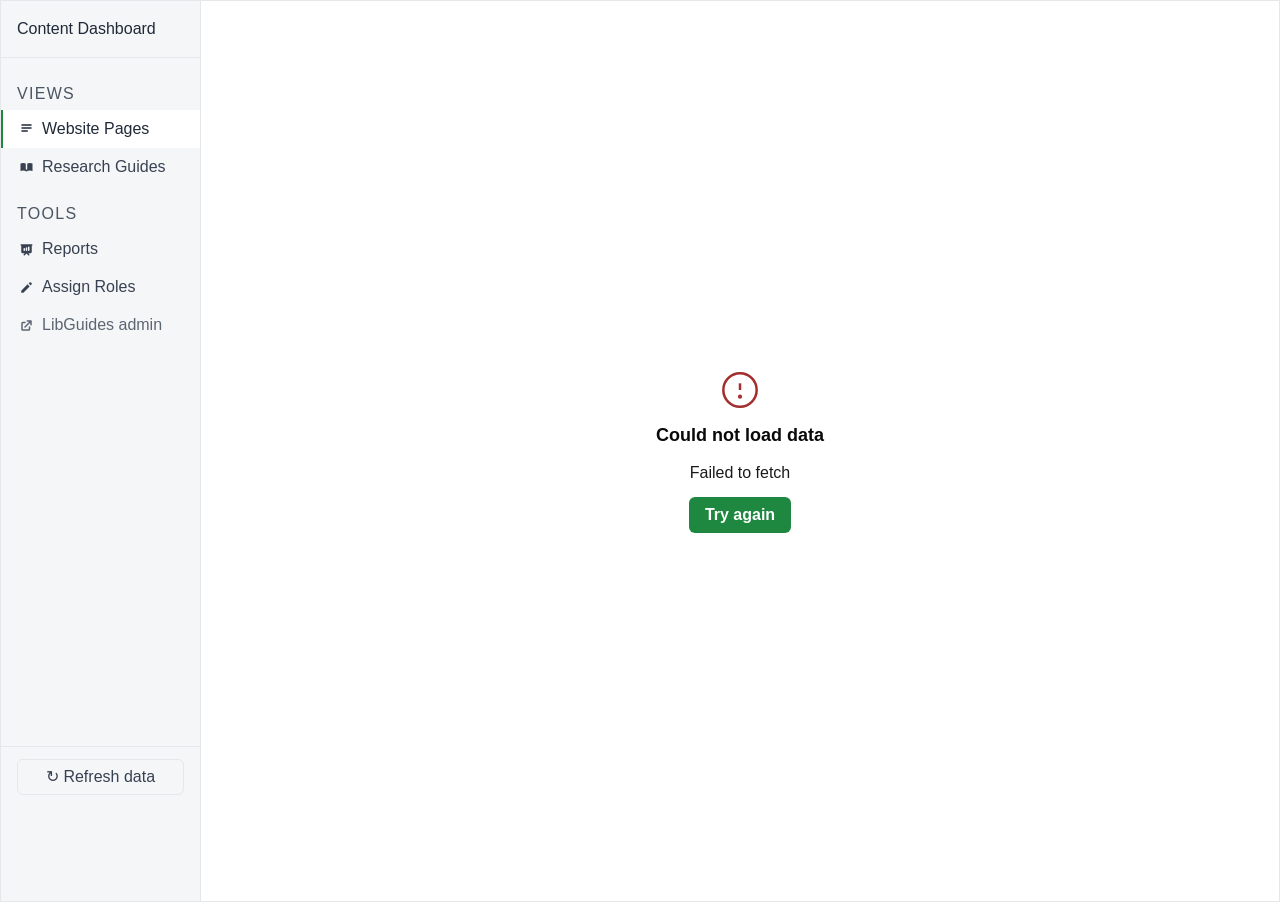
==== htdocs/index.html @ 057fb669 "Initial sketch of migrating to apps server" ====
<!DOCTYPE html>
<html lang="en">
<head>
  <meta charset="UTF-8">
  <meta name="viewport" content="width=device-width, initial-scale=1.0">
  <title>Content Steward Dashboard— Caltech Library</title>
  <link rel="stylesheet" href="styles.css">
</head>
<body>
  <div class="layout">

    <!-- ── Sidebar ──────────────────────────────────────── -->
    <aside class="sidebar">
      <div class="sidebar-logo">
        <p>Content Dashboard</p>
      </div>

      <nav class="sidebar-nav">
        <div class="nav-section">Views</div>
        <a class="nav-item active" data-view="my-website-pages" href="#">
          <svg class="nav-icon" viewBox="0 0 20 20" fill="currentColor" aria-hidden="true">
            <path fill-rule="evenodd" d="M3 4a1 1 0 011-1h12a1 1 0 110 2H4a1 1 0 01-1-1zm0 4a1 1 0 011-1h12a1 1 0 110 2H4a1 1 0 01-1-1zm0 4a1 1 0 011-1h7a1 1 0 110 2H4a1 1 0 01-1-1z" clip-rule="evenodd"/>
          </svg>
          Website Pages
        </a>
        <a class="nav-item" data-view="my-research-guides" href="#">
          <svg class="nav-icon" viewBox="0 0 20 20" fill="currentColor" aria-hidden="true">
            <path d="M9 4.804A7.968 7.968 0 005.5 4c-1.255 0-2.443.29-3.5.804v10A7.969 7.969 0 015.5 14c1.669 0 3.218.51 4.5 1.385A7.962 7.962 0 0114.5 14c1.255 0 2.443.29 3.5.804v-10A7.968 7.968 0 0014.5 4c-1.255 0-2.443.29-3.5.804V12a1 1 0 11-2 0V4.804z"/>
          </svg>
          Research Guides
        </a>

<div class="nav-section">Tools</div>
        <a class="nav-item" data-view="reports" href="#">
          <svg class="nav-icon" viewBox="0 0 20 20" fill="currentColor" aria-hidden="true">
            <path fill-rule="evenodd" d="M3 3a1 1 0 000 2v8a2 2 0 002 2h2.586l-1.293 1.293a1 1 0 101.414 1.414L10 15.414l2.293 2.293a1 1 0 001.414-1.414L12.414 15H15a2 2 0 002-2V5a1 1 0 100-2H3zm11 4a1 1 0 10-2 0v4a1 1 0 102 0V7zm-3 1a1 1 0 10-2 0v3a1 1 0 102 0V8zM8 9a1 1 0 00-2 0v2a1 1 0 102 0V9z" clip-rule="evenodd"/>
          </svg>
          Reports
        </a>
        <a class="nav-item" data-view="manage-stewards" href="#">
          <svg class="nav-icon" viewBox="0 0 20 20" fill="currentColor" aria-hidden="true">
            <path d="M13.586 3.586a2 2 0 112.828 2.828l-.793.793-2.828-2.828.793-.793zM11.379 5.793L3 14.172V17h2.828l8.38-8.379-2.83-2.828z"/>
          </svg>
          Assign Roles
        </a>
        <a class="nav-item nav-item-external" href="https://caltech.libapps.com/libguides/guides.php" target="_blank" rel="noopener">
          <svg class="nav-icon" viewBox="0 0 20 20" fill="currentColor" aria-hidden="true">
            <path d="M11 3a1 1 0 100 2h2.586l-6.293 6.293a1 1 0 101.414 1.414L15 6.414V9a1 1 0 102 0V4a1 1 0 00-1-1h-5z"/>
            <path d="M5 5a2 2 0 00-2 2v8a2 2 0 002 2h8a2 2 0 002-2v-3a1 1 0 10-2 0v3H5V7h3a1 1 0 000-2H5z"/>
          </svg>
          LibGuides admin
        </a>
      </nav>

      <div class="sidebar-footer">
        <button class="btn-ghost" id="refresh-btn">↻ Refresh data</button>
        <div class="last-fetched" id="last-fetched"></div>
      </div>
    </aside>

    <!-- ── Main ─────────────────────────────────────────── -->
    <main class="main">

      <!-- Loading overlay -->
      <div id="loading" class="overlay hidden" role="status" aria-live="polite">
        <div class="overlay-body">
          <div class="spinner"></div>
          <p>Loading guides…</p>
        </div>
      </div>

      <!-- Error overlay -->
      <div id="error" class="overlay hidden" role="alert">
        <div class="overlay-body error-body">
          <svg width="40" height="40" viewBox="0 0 24 24" fill="none" stroke="currentColor" stroke-width="1.5" aria-hidden="true">
            <circle cx="12" cy="12" r="10"/>
            <line x1="12" y1="8" x2="12" y2="12"/>
            <circle cx="12" cy="16" r=".5" fill="currentColor"/>
          </svg>
          <h3>Could not load data</h3>
          <p id="error-msg"></p>
          <button class="btn-primary" id="retry-btn">Try again</button>
        </div>
      </div>

      <!-- Views (only one visible at a time) -->
      <div id="view-my-website-pages"   class="view"></div>
      <div id="view-my-research-guides" class="view hidden"></div>
      <div id="view-reports"            class="view hidden"></div>
      <div id="view-manage-stewards"    class="view hidden"></div>

    </main>
  </div>

  <script src="config.js"></script>
  <script src="app.js"></script>
</body>
</html>
---- htdocs/styles.css ----
/* ── Custom properties ───────────────────────────────────────────── */
:root {
  --teal:          #1e8841;
  /* Exact badge palette from mockup */
  --warn-bg:       #FAEEDA;
  --warn-text:     #854F0B;
  --ok-bg:         #EAF3DE;
  --ok-text:       #3B6D11;
  --danger-bg:     #FCEBEB;
  --danger-text:   #A32D2D;
  --info-bg:       #E6F1FB;
  --info-text:     #185FA5;
  /* Date staleness colors — darkened for 4.5:1 contrast on white */
  --date-stale:    #7C4D00;
  --date-vstale:   #9B1C1C;
  /* Link */
  --link:          #1446A0;
  /* Sidebar (light) */
  --sb-bg:         #f5f6f8;
  --sb-border:     #e5e7eb;
  --sb-text:       #1f2937;
  --sb-text-2:     #374151;
  --sb-text-3:     #4b5563;
  --sb-hover:      #ffffff;
  --sb-active:     #ffffff;
  /* Main area */
  --main-bg:       #ffffff;
  --body-bg:       #ffffff;
  --border:        #e5e7eb;
  --text:          #0a0a0a;
  --text-2:        #1a1a1a;
  --text-3:        #2d2d2d;
  --bg-secondary:  #f9fafb;
  --radius-sm:     4px;
  --radius-md:     6px;
  --shadow-sm:     0 1px 2px rgba(0,0,0,.05);
}

/* ── Reset ───────────────────────────────────────────────────────── */
*, *::before, *::after { box-sizing: border-box; margin: 0; padding: 0; }
html { font-size: 16px; }
body {
  font-family: -apple-system, BlinkMacSystemFont, "Segoe UI", Roboto, sans-serif;
  background: var(--body-bg);
  color: var(--text);
  line-height: 1.5;
  -webkit-font-smoothing: antialiased;
}
a { color: inherit; text-decoration: none; }
button { cursor: pointer; font: inherit; }
select, input { font: inherit; }

/* ── Layout ──────────────────────────────────────────────────────── */
.layout {
  display: flex;
  min-height: 100vh;
  border: 0.5px solid var(--border);
}

/* ── Sidebar ─────────────────────────────────────────────────────── */
.sidebar {
  width: 200px;
  min-width: 200px;
  background: var(--sb-bg);
  border-right: 0.5px solid var(--sb-border);
  display: flex;
  flex-direction: column;
  position: sticky;
  top: 0;
  height: 100vh;
  overflow-y: auto;
  padding: 1rem 0 100px;
}

.sidebar-logo {
  padding: 0 1rem 1rem;
  border-bottom: 0.5px solid var(--sb-border);
  margin-bottom: 0.5rem;
}

.sidebar-logo p {
  font-size: 1rem;
  font-weight: 500;
  color: var(--sb-text);
}

.sidebar-logo span {
  font-size: 1rem;
  color: var(--sb-text-2);
}

/* ── Nav ─────────────────────────────────────────────────────────── */
.sidebar-nav { flex: 1; }

.nav-section {
  font-size: 1rem;
  text-transform: uppercase;
  letter-spacing: .08em;
  color: var(--sb-text-3);
  padding: 1rem 1rem 0.25rem;
}

.nav-item {
  display: flex;
  align-items: center;
  gap: 8px;
  padding: 7px 1rem;
  font-size: 1rem;
  color: var(--sb-text-2);
  border-left: 2px solid transparent;
  transition: background .12s, color .12s;
  cursor: pointer;
}

.nav-item:hover {
  background: var(--sb-hover);
  color: var(--sb-text);
}

.nav-item.active {
  background: var(--sb-active);
  color: var(--sb-text);
  font-weight: 500;
  border-left-color: var(--teal);
}

.nav-item-external { opacity: .8; }

.nav-icon {
  width: 15px;
  height: 15px;
  flex-shrink: 0;
}

/* ── Sidebar footer ──────────────────────────────────────────────── */
.sidebar-footer {
  padding: 0.75rem 1rem 0;
  border-top: 0.5px solid var(--sb-border);
}

.btn-ghost {
  background: none;
  border: 0.5px solid var(--sb-border);
  color: var(--sb-text-2);
  border-radius: var(--radius-md);
  padding: 5px 10px;
  font-size: 1rem;
  width: 100%;
  transition: background .12s;
}

.btn-ghost:hover {
  background: var(--sb-hover);
  color: var(--sb-text);
}

.last-fetched {
  font-size: 1rem;
  color: var(--sb-text-3);
  margin-top: 6px;
  text-align: center;
}

/* ── Main ────────────────────────────────────────────────────────── */
.main {
  flex: 1;
  min-width: 0;
  position: relative;
  display: flex;
  flex-direction: column;
  background: var(--main-bg);
}

.view {
  display: flex;
  flex-direction: column;
  flex: 1;
  min-height: 0;
}

.view.hidden { display: none; }

/* ── Topbar ──────────────────────────────────────────────────────── */
.topbar {
  padding: 1rem 1.25rem;
  border-bottom: 0.5px solid var(--border);
  display: flex;
  align-items: center;
  gap: 10px;
  flex-wrap: wrap;
  flex-shrink: 0;
}

.topbar h1 {
  flex: 1;
  margin: 0;
}

/* ── Content area ────────────────────────────────────────────────── */
.content {
  padding: 1rem 1.25rem 100px;
  flex: 1;
  overflow: auto;
}

/* ── Overlays (loading / error) ─────────────────────────────────── */
.overlay {
  position: absolute;
  inset: 0;
  display: flex;
  align-items: center;
  justify-content: center;
  background: var(--main-bg);
  z-index: 10;
}

.overlay.hidden { display: none; }

.overlay-body {
  display: flex;
  flex-direction: column;
  align-items: center;
  gap: 12px;
  text-align: center;
  color: var(--text-2);
}

.error-body svg { color: var(--danger-text); }
.error-body h3 { font-size: 1.125rem; color: var(--text); }
.error-body p  { font-size: 1rem; max-width: 320px; }

/* ── Spinner ─────────────────────────────────────────────────────── */
.spinner {
  width: 32px;
  height: 32px;
  border: 2.5px solid var(--border);
  border-top-color: var(--teal);
  border-radius: 50%;
  animation: spin .7s linear infinite;
}

@keyframes spin { to { transform: rotate(360deg); } }

/* ── Buttons ─────────────────────────────────────────────────────── */
.btn-primary {
  background: var(--teal);
  color: #fff;
  border: none;
  border-radius: var(--radius-md);
  padding: 6px 16px;
  font-size: 1rem;
  font-weight: 700;
  transition: filter .12s;
}

.btn-primary:hover { filter: brightness(.92); }
.btn-primary:disabled { opacity: .6; cursor: default; filter: none; }

.btn-run {
  font-size: 1rem;
  padding: 5px 14px;
  border: 0.5px solid var(--border);
  border-radius: var(--radius-md);
  background: var(--bg-secondary);
  color: var(--text);
  transition: background .12s;
}

.btn-run:hover { background: #f0f2f5; }


.btn-export {
  font-size: 1rem;
  padding: 4px 12px;
  border: 0.5px solid var(--border);
  border-radius: var(--radius-md);
  background: var(--bg-secondary);
  color: var(--text-2);
  transition: background .12s;
}

.btn-export:hover {
  background: #f0f2f5;
  color: var(--text);
}

/* ── Form controls ───────────────────────────────────────────────── */
select,
input[type="date"] {
  font-size: 1rem;
  padding: 5px 10px;
  border: 1px solid #9ca3af;
  border-radius: var(--radius-md);
  background: var(--main-bg);
  color: var(--text);
  cursor: pointer;
  outline: none;
}

select:focus,
input[type="date"]:focus {
  border-color: var(--teal);
  box-shadow: 0 0 0 2px rgba(29,158,117,.10);
}

label.filter-label {
  font-size: 1rem;
  color: var(--text-2);
}

/* ── Metric cards ────────────────────────────────────────────────── */
.metrics {
  display: grid;
  grid-template-columns: repeat(4, 1fr);
  gap: 10px;
  margin-bottom: 1.25rem;
}

.metric {
  background: var(--bg-secondary);
  border-radius: var(--radius-md);
  padding: 0.75rem 1rem;
}

.metric-label {
  font-size: 1rem;
  color: var(--text-2);
  margin-bottom: 4px;
}

.metric-value {
  font-size: 1.5rem;
  font-weight: 500;
  color: var(--text);
}

.metric-value.warn   { color: var(--warn-text); }
.metric-value.danger { color: var(--danger-text); }

/* ── Tables ──────────────────────────────────────────────────────── */
.table-wrap {
  border: 0.5px solid var(--border);
  border-radius: var(--radius-md);
  overflow: hidden;
}

table {
  width: 100%;
  border-collapse: collapse;
  font-size: 1rem;
  table-layout: fixed;
}

th {
  background: var(--bg-secondary);
  padding: 8px 12px;
  text-align: left;
  font-weight: 500;
  font-size: 1rem;
  color: var(--text-2);
  border-bottom: 0.5px solid var(--border);
  white-space: nowrap;
  overflow: hidden;
  text-overflow: ellipsis;
}
.sort-th { cursor: pointer; user-select: none; }
.sort-th:hover { color: var(--accent); }
.sort-th-active { color: var(--text); }
.sort-indicator { font-size: 9px; margin-left: 2px; opacity: 0.25; }
.sort-indicator.sort-active { opacity: 0.8; }

td {
  padding: 8px 12px;
  border-bottom: 0.5px solid var(--border);
  color: var(--text);
  vertical-align: middle;
  overflow: hidden;
  text-overflow: ellipsis;
  white-space: nowrap;
}

tr:last-child td { border-bottom: none; }
tr:hover td { background: var(--bg-secondary); }

/* Page name link */
td a.page-link {
  color: var(--link);
  font-size: 1rem;
}

td a.page-link:hover { text-decoration: underline; }

/* Guide name cell */
td.col-guide {
  color: var(--text-2);
}

/* Muted/italic for unassigned */
.muted-italic {
  color: var(--text-3);
  font-style: italic;
}

/* Assigned / unassigned chips — match steward-input palette */
.chip-assigned, .chip-unassigned {
  display: inline-block;
  border-radius: var(--radius-sm);
  padding: 2px 8px;
  font-size: .9rem;
  white-space: nowrap;
  max-width: 100%;
  overflow: hidden;
  text-overflow: ellipsis;
}
.chip-assigned {
  background: var(--ok-bg);
  color: var(--ok-text);
}
.chip-unassigned {
  background: var(--warn-bg);
  color: var(--warn-text);
  font-style: italic;
}

/* Centered count column */
th.col-count, td.col-count { text-align: center; }

/* Audit clear link in tfoot */
.filter-reset-link {
  font-size: 1rem;
  color: var(--text-3);
  text-decoration: none;
}
.filter-reset-link:hover { color: var(--link); text-decoration: underline; }

.audit-clear-link {
  font-size: 1rem;
  color: var(--text-3);
  text-decoration: none;
}
.audit-clear-link:hover { color: var(--danger-text); text-decoration: underline; }

/* Audit check columns */
th.col-audit-check, td.col-audit-check {
  text-align: center;
  padding: 8px 4px;
}

th.col-audit-check {
  color: var(--text-3);
}

td.col-audit-check input[type="checkbox"] {
  width: 15px;
  height: 15px;
  cursor: pointer;
  accent-color: var(--teal);
}

/* Stale date coloring */
td.date-stale      { color: var(--date-stale); }
td.date-very-stale { color: var(--date-vstale); }

/* ── Status / role badges ─────────────────────────────────────────── */
.badge {
  display: inline-flex;
  align-items: center;
  font-size: 1rem;
  padding: 2px 8px;
  border-radius: 99px;
  font-weight: 500;
  white-space: nowrap;
}

.badge-ok      { background: var(--ok-bg);     color: var(--ok-text);     }
.badge-warn    { background: var(--warn-bg);   color: var(--warn-text);   }
.badge-danger  { background: var(--danger-bg); color: var(--danger-text); }
.badge-info    { background: var(--info-bg);   color: var(--info-text);   }
.badge-muted   { background: #f3f4f6;          color: #374151;            }
.badge-violet  { background: #f5f3ff;          color: #7c3aed;            }

/* ── Empty state ─────────────────────────────────────────────────── */
.empty-state {
  text-align: center;
  padding: 2rem;
  color: var(--text-2);
  font-size: 1rem;
}

/* ── Select-name prompt ──────────────────────────────────────────── */
.select-prompt {
  color: var(--text-2);
  font-size: 1rem;
  padding: 2rem 0;
  text-align: center;
}

/* ── Global heading scale ────────────────────────────────────────── */
h2 { font-size: 1.25rem; }
h3 { font-size: 1.125rem; }

.content h2 {
  margin: 0 0 8px;
}

/* ── Report two-column layout ────────────────────────────────────── */
.report-columns {
  display: grid;
  grid-template-columns: 1fr 1fr;
  gap: 1.5rem;
  margin-bottom: 1.25rem;
}

.report-col {
  border: 1px solid #c9cdd4;
  border-radius: var(--radius-md);
  overflow: hidden;
  box-shadow: 0 1px 4px rgba(0,0,0,.07);
}

.report-col-heading {
  font-size: 1rem;
  font-weight: 600;
  text-transform: uppercase;
  letter-spacing: .06em;
  color: var(--text-2);
  background: #eef0f3;
  border-bottom: 1px solid #c9cdd4;
  padding: 0.6rem 1rem;
  margin: 0;
}

/* ── Report cards ────────────────────────────────────────────────── */
.report-grid {
  display: flex;
  flex-direction: column;
}

.report-card {
  padding: 0.875rem 1rem;
  cursor: pointer;
  transition: background .12s;
  display: flex;
  align-items: flex-start;
  gap: 0.75rem;
  border-bottom: 0.5px solid var(--border);
  background: var(--main-bg);
}

.report-card:last-child { border-bottom: none; }
.report-card:hover { background: var(--bg-secondary); }
.report-card.active { background: #edf7f1; border-left: 3px solid var(--teal); }

.report-card-icon {
  font-size: 1.25rem;
  line-height: 1.4;
  flex-shrink: 0;
}

.report-card h3 {
  font-size: 1rem;
  font-weight: 500;
  margin-bottom: 2px;
  color: var(--text);
}

.report-card p {
  font-size: 1rem;
  color: var(--text-2);
  line-height: 1.5;
}

/* ── Report panel ────────────────────────────────────────────────── */
.report-panel {
  border: 0.5px solid var(--border);
  border-radius: var(--radius-md);
  padding: 1rem;
}

.report-panel-title {
  font-size: 1.125rem;
  font-weight: 500;
  margin-bottom: 12px;
  color: var(--text);
}

.filter-row {
  display: flex;
  gap: 8px;
  align-items: center;
  margin-bottom: 1rem;
  flex-wrap: wrap;
}

.checkbox-label {
  display: flex;
  align-items: center;
  gap: 5px;
  font-size: 1rem;
  color: var(--text-2);
  cursor: pointer;
  user-select: none;
}

.result-actions {
  display: flex;
  align-items: center;
  gap: 8px;
  margin-bottom: 12px;
}

.result-count {
  font-size: 1rem;
  color: var(--text-3);
  flex: 1;
}

/* ── Assign Roles──────────────────────────────────────── */
.dirty-banner {
  background: var(--warn-bg);
  color: var(--warn-text);
  font-size: 1rem;
  font-weight: 500;
  padding: 8px 1.25rem;
  border-bottom: 0.5px solid #f0d9b0;
  flex-shrink: 0;
}

.manage-hint {
  font-size: 1rem;
  color: var(--text-2);
  line-height: 1.5;
}

.steward-input {
  width: 100%;
  border: 1px solid #d1d5db;
  border-radius: var(--radius-sm);
  padding: 3px 22px 3px 6px;
  font-size: 1rem;
  color: var(--text);
  background: transparent;
  appearance: none;
  background-image: url("data:image/svg+xml,%3Csvg xmlns='http://www.w3.org/2000/svg' width='10' height='6' viewBox='0 0 10 6'%3E%3Cpath d='M1 1l4 4 4-4' stroke='%23c9cdd4' stroke-width='1.5' fill='none' stroke-linecap='round' stroke-linejoin='round'/%3E%3C/svg%3E");
  background-repeat: no-repeat;
  background-position: right 7px center;
  transition: border-color .12s, background-color .12s;
}

input.steward-input:placeholder-shown,
.steward-input[data-empty="true"] {
  background-color: #fffaf6;
  border-color: #e8c9b0;
  font-style: italic;
  color: var(--text-3);
}

input.steward-input:not(:placeholder-shown),
.steward-input[data-empty="false"] {
  background-color: #f6fdf7;
  border-color: #b8ddbf;
  font-style: normal;
  color: var(--text);
}

.steward-input:focus {
  outline: none;
  border-color: var(--teal);
  background-color: #fff;
  box-shadow: 0 0 0 2px rgba(29,158,117,.10);
}

.steward-input::placeholder { color: var(--text-3); font-style: italic; }
.steward-input::-webkit-calendar-picker-indicator { display: none !important; }

/* ── Responsive ──────────────────────────────────────────────────── */
@media (max-width: 860px) {
  .layout { flex-direction: column; }

  .sidebar {
    width: 100%;
    height: auto;
    position: static;
    padding: 0.75rem 0 0;
    flex-direction: column;
  }

  .sidebar-nav {
    display: flex;
    flex-direction: row;
    flex-wrap: wrap;
    padding: 0 0.5rem;
  }

  .nav-section { display: none; }

  .nav-item {
    padding: 7px 10px;
    border-left: none;
    border-bottom: 2px solid transparent;
  }

  .nav-item.active {
    border-bottom-color: var(--teal);
    border-left: none;
  }

  .metrics { grid-template-columns: repeat(2, 1fr); }
  .report-columns { grid-template-columns: 1fr; gap: 1rem; }
}
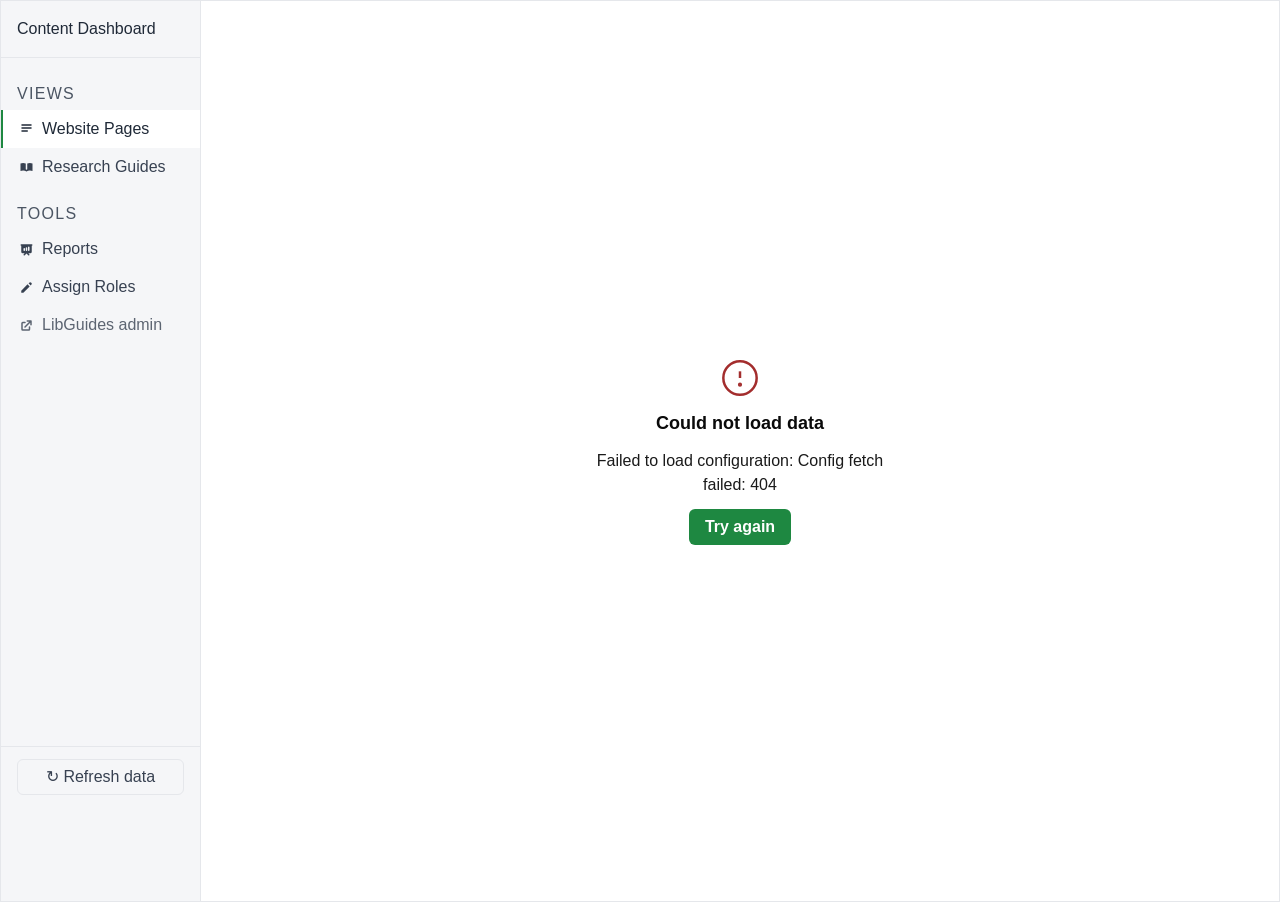
==== commit db222e2a: "Prep for next week's migration to apps/datasetd" ====
--- a/htdocs/index.html
+++ b/htdocs/index.html
@@ -92,7 +92,9 @@
     </main>
   </div>
 
-  <script src="config.js"></script>
+  <!-- dev-config.js is gitignored; create it locally to set window.__DEV_CONFIG__
+       e.g. window.__DEV_CONFIG__ = { apiBase: 'http://localhost:8080', datasetBase: 'http://localhost:8200' }; -->
+  <script src="dev-config.js" onerror="window.__DEV_CONFIG__=window.__DEV_CONFIG__||{}"></script>
   <script src="app.js"></script>
 </body>
 </html>
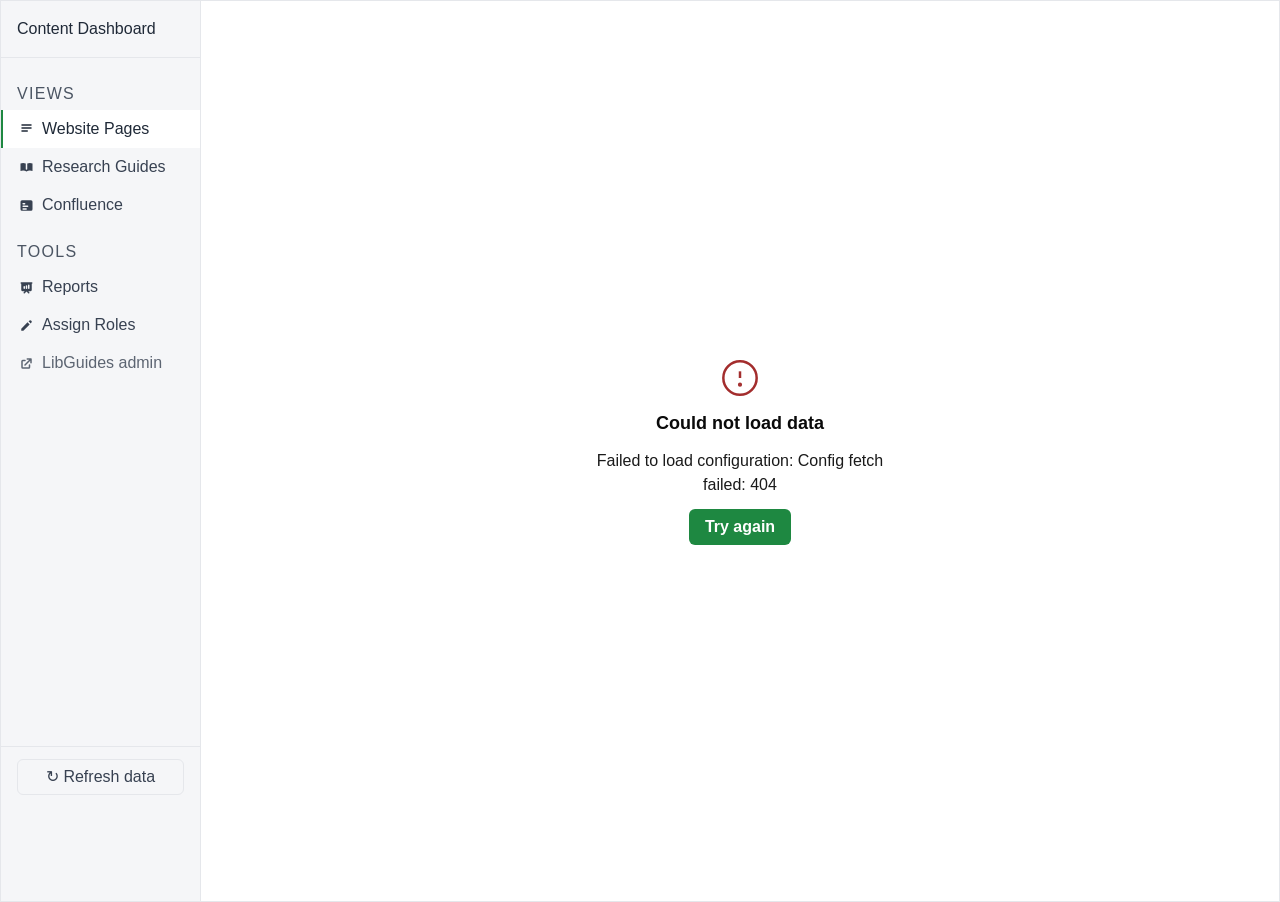
==== commit fe2ee653: "WIP: confluence view (in progress, not ready) Co-Authored-By: Claude Opus 5.5 (1M context) <noreply@" ====
--- a/htdocs/index.html
+++ b/htdocs/index.html
@@ -28,6 +28,13 @@
             <path d="M9 4.804A7.968 7.968 0 005.5 4c-1.255 0-2.443.29-3.5.804v10A7.969 7.969 0 015.5 14c1.669 0 3.218.51 4.5 1.385A7.962 7.962 0 0114.5 14c1.255 0 2.443.29 3.5.804v-10A7.968 7.968 0 0014.5 4c-1.255 0-2.443.29-3.5.804V12a1 1 0 11-2 0V4.804z"/>
           </svg>
           Research Guides
+        </a>
+
+        <a class="nav-item" data-view="confluence" href="#">
+          <svg class="nav-icon" viewBox="0 0 20 20" fill="currentColor" aria-hidden="true">
+            <path fill-rule="evenodd" d="M2 5a2 2 0 012-2h12a2 2 0 012 2v10a2 2 0 01-2 2H4a2 2 0 01-2-2V5zm3.5 1.5a1 1 0 000 2h2a1 1 0 000-2h-2zm0 3.5a1 1 0 000 2h6a1 1 0 000-2h-6zm0 3.5a1 1 0 100 2h4a1 1 0 100-2h-4z" clip-rule="evenodd"/>
+          </svg>
+          Confluence
         </a>
 
 <div class="nav-section">Tools</div>
@@ -83,18 +90,22 @@
         </div>
       </div>
 
+      <!-- Site-wide announcement -->
+      <div class="announce-banner" role="status">
+        Due to an issue with the LibGuides API, Last Updated timestamps are not
+        displaying accurate information. This issue has been reported to SpringShare.
+      </div>
+
       <!-- Views (only one visible at a time) -->
       <div id="view-my-website-pages"   class="view"></div>
       <div id="view-my-research-guides" class="view hidden"></div>
+      <div id="view-confluence"         class="view hidden"></div>
       <div id="view-reports"            class="view hidden"></div>
       <div id="view-manage-stewards"    class="view hidden"></div>
 
     </main>
   </div>
 
-  <!-- dev-config.js is gitignored; create it locally to set window.__DEV_CONFIG__
-       e.g. window.__DEV_CONFIG__ = { apiBase: 'http://localhost:8080', datasetBase: 'http://localhost:8200' }; -->
-  <script src="dev-config.js" onerror="window.__DEV_CONFIG__=window.__DEV_CONFIG__||{}"></script>
-  <script src="app.js"></script>
+  <script type="module" src="app.js"></script>
 </body>
 </html>
--- a/htdocs/styles.css
+++ b/htdocs/styles.css
@@ -196,6 +196,39 @@
   margin: 0;
 }
 
+/* Title, then filter toggles, then the count — each on its own line. */
+.topbar-stacked {
+  flex-direction: column;
+  align-items: flex-start;
+  gap: 8px;
+}
+.topbar-stacked h1 { flex: none; }
+
+.filter-toggles {
+  display: flex;
+  align-items: center;
+  gap: 16px;
+  flex-wrap: wrap;
+  font-size: 1rem;
+  color: var(--text-2);
+}
+.filter-toggles-label { font-weight: 500; }
+
+.filter-toggle {
+  display: inline-flex;
+  align-items: center;
+  gap: 6px;
+  cursor: pointer;
+  user-select: none;
+}
+.filter-toggle input { cursor: pointer; }
+
+.filter-count {
+  margin: 0;
+  font-size: .9rem;
+  color: var(--text-2);
+}
+
 /* ── Content area ────────────────────────────────────────────────── */
 .content {
   padding: 1rem 1.25rem 100px;
@@ -369,6 +402,26 @@
 .sort-indicator { font-size: 9px; margin-left: 2px; opacity: 0.25; }
 .sort-indicator.sort-active { opacity: 0.8; }
 
+/* Per-column filtering lives in the header: a search box under each title.
+   Empty expert/department rows match a search for "unassigned". */
+.header-search {
+  display: block;
+  width: 100%;
+  margin-top: 5px;
+  border: 1px solid #d1d5db;
+  border-radius: var(--radius-sm);
+  padding: 3px 6px;
+  font-size: 1rem;
+  font-weight: 400;
+  color: var(--text);
+  background: #fff;
+}
+.header-search:focus {
+  outline: none;
+  border-color: var(--teal);
+  box-shadow: 0 0 0 2px rgba(29,158,117,.10);
+}
+
 td {
   padding: 8px 12px;
   border-bottom: 0.5px solid var(--border);
@@ -389,6 +442,21 @@
 }
 
 td a.page-link:hover { text-decoration: underline; }
+
+/* Page cell: the title truncates, the badges after it keep their space. */
+.page-cell {
+  display: flex;
+  align-items: center;
+  gap: 6px;
+  min-width: 0;
+}
+.page-cell .page-link {
+  overflow: hidden;
+  text-overflow: ellipsis;
+  white-space: nowrap;
+  min-width: 0;
+}
+.page-cell .badge { flex: none; }
 
 /* Guide name cell */
 td.col-guide {
@@ -480,6 +548,12 @@
 .badge-violet  { background: #f5f3ff;          color: #7c3aed;            }
 
 /* ── Empty state ─────────────────────────────────────────────────── */
+.table-meta {
+  font-size: 0.875rem;
+  color: var(--text-2);
+  margin-bottom: 8px;
+}
+
 .empty-state {
   text-align: center;
   padding: 2rem;
@@ -624,6 +698,19 @@
   padding: 8px 1.25rem;
   border-bottom: 0.5px solid #f0d9b0;
   flex-shrink: 0;
+}
+
+/* ── Site-wide announcement ───────────────────────────── */
+.announce-banner {
+  background: var(--danger-bg);
+  color: var(--danger-text);
+  font-size: 1rem;
+  font-weight: 500;
+  padding: 8px 1.25rem;
+  border-bottom: 0.5px solid #f0c2c2;
+  flex-shrink: 0;
+  margin: 2rem 1rem 0 1.2rem;
+  border-radius: 5px;
 }
 
 .manage-hint {
